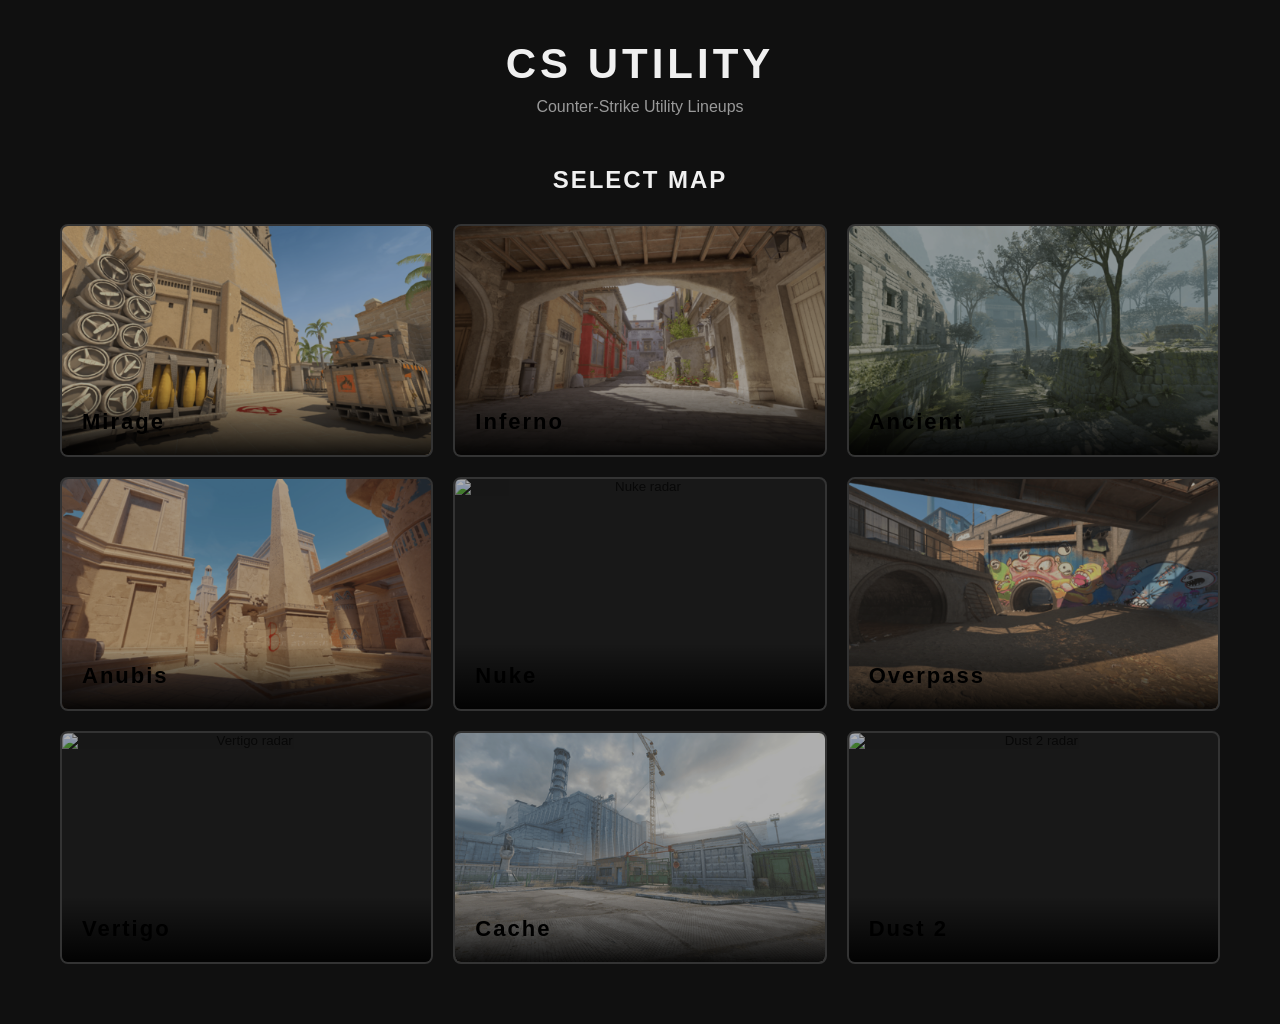
==== map.html @ cdf7f48f "first commit - test" ====
<!DOCTYPE html>
<html lang="en">

<head>
    <meta charset="UTF-8">
    <meta name="viewport" content="width=device-width, initial-scale=1.0">

    <title>CS Utility - Map</title>

    <link rel="stylesheet" href="css/main.css">
    <link rel="stylesheet" href="css/map.css">
</head>

<body>

    <header class="map-header">

        <a href="index.html" class="back-button">
            ← Maps
        </a>

        <h1 id="map-name">MAP</h1>

    </header>


    <main class="map-page">

        <!-- FILTER PANEL -->

        <aside class="filter-panel">

            <div class="search-container">

                <label for="search">SEARCH</label>

                <input
                    type="text"
                    id="search"
                    placeholder="Search nades..."
                >

            </div>


            <div class="filter-section">

                <h3>TEAM</h3>

                <label>
                    <input type="checkbox" value="CT" class="team-filter">
                    CT
                </label>

                <label>
                    <input type="checkbox" value="T" class="team-filter">
                    T
                </label>

            </div>


            <div class="filter-section">

                <h3>NADE TYPE</h3>

                <label>
                    <input type="checkbox" value="smoke" class="type-filter">
                    Smoke
                </label>

                <label>
                    <input type="checkbox" value="flash" class="type-filter">
                    Flash
                </label>

                <label>
                    <input type="checkbox" value="grenade" class="type-filter">
                    HE Grenade
                </label>

                <label>
                    <input type="checkbox" value="molotov" class="type-filter">
                    Molotov / Incendiary
                </label>

            </div>


            <div class="filter-section">

                <h3>DIFFICULTY</h3>

                <label>
                    <input type="checkbox" value="basic" class="difficulty-filter">
                    Basic
                </label>

                <label>
                    <input type="checkbox" value="advanced" class="difficulty-filter">
                    Advanced
                </label>

            </div>


            <div class="filter-section">

                <h3>SITUATION</h3>

                <label>
                    <input type="checkbox" value="retake" class="situation-filter">
                    Retake
                </label>

                <label>
                    <input type="checkbox" value="post-plant" class="situation-filter">
                    Post-plant
                </label>

                <label>
                    <input type="checkbox" value="execute" class="situation-filter">
                    Execute
                </label>

                <label>
                    <input type="checkbox" value="default" class="situation-filter">
                    Default
                </label>

            </div>


            <div class="filter-section">

                <h3>INSTANT NADE</h3>

                <label>
                    <input type="radio" name="instant" value="all" checked>
                    All
                </label>

                <label>
                    <input type="radio" name="instant" value="true">
                    Yes
                </label>

                <label>
                    <input type="radio" name="instant" value="false">
                    No
                </label>

            </div>


            <button id="clear-filters" class="clear-button">
                CLEAR FILTERS
            </button>

        </aside>


        <!-- RADAR -->

        <section class="radar-container">

            <div class="radar">

                <img id="radar-image" src="" alt="Map radar">

                <svg id="throw-lines"></svg>

                <div id="nade-markers"></div>
                <div id="nade-origins"></div>

            </div>

        </section>

    </main>


    <script src="js/map.js"></script>

</body>

</html>
---- css/main.css ----
* {
    box-sizing: border-box;
    margin: 0;
    padding: 0;
}

body {
    min-height: 100vh;

    background: #101010;
    color: #f0f0f0;

    font-family: Arial, Helvetica, sans-serif;
}

.site-header {
    text-align: center;
    padding: 40px 20px 20px;
}

.site-header h1 {
    font-size: 42px;
    letter-spacing: 4px;
}

.site-header p {
    margin-top: 10px;
    color: #999;
}

.map-selection {
    max-width: 1200px;
    margin: 0 auto;
    padding: 30px 20px 60px;
}

.map-selection h2 {
    text-align: center;
    margin-bottom: 30px;

    font-size: 24px;
    letter-spacing: 2px;
}

.map-grid {
    display: grid;

    grid-template-columns: repeat(3, 1fr);

    gap: 20px;
}

.map-card {
    position: relative;

    aspect-ratio: 16 / 10;

    overflow: hidden;

    border: 2px solid #333;
    border-radius: 8px;

    background: #181818;

    cursor: pointer;

    transition:
        transform 0.2s ease,
        border-color 0.2s ease;
}

.map-card:hover {
    transform: translateY(-4px);
    border-color: #888;
}

.map-card img {
    width: 100%;
    height: 100%;

    object-fit: cover;

    display: block;

    opacity: 0.65;

    transition:
        opacity 0.2s ease,
        transform 0.3s ease;
}

.map-card:hover img {
    opacity: 0.85;
    transform: scale(1.03);
}

.map-card span {
    position: absolute;

    left: 0;
    right: 0;
    bottom: 0;

    padding: 20px;

    text-align: left;

    font-size: 22px;
    font-weight: bold;
    letter-spacing: 2px;

    background: linear-gradient(
        transparent,
        rgba(0, 0, 0, 0.9)
    );
}


/* Responsive layout */

@media (max-width: 800px) {

    .map-grid {
        grid-template-columns: repeat(2, 1fr);
    }

}

@media (max-width: 500px) {

    .site-header h1 {
        font-size: 32px;
    }

    .map-grid {
        grid-template-columns: 1fr;
    }

}
---- css/map.css ----
.map-header {
    height: 80px;

    display: flex;
    align-items: center;

    padding: 0 30px;

    border-bottom: 1px solid #333;

    position: relative;
}

.map-header h1 {
    position: absolute;

    left: 50%;

    transform: translateX(-50%);

    font-size: 24px;
    letter-spacing: 3px;
}

.back-button {
    color: #ccc;
    text-decoration: none;

    font-weight: bold;

    transition: color 0.2s;
}

.back-button:hover {
    color: white;
}


/* Main layout */

.map-page {
    display: flex;

    min-height: calc(100vh - 80px);
}


/* Filter panel */

.filter-panel {
    width: 280px;

    flex-shrink: 0;

    padding: 25px;

    background: #151515;

    border-right: 1px solid #333;
}

.search-container {
    margin-bottom: 30px;
}

.search-container label,
.filter-section h3 {
    display: block;

    margin-bottom: 12px;

    font-size: 13px;
    letter-spacing: 1.5px;

    color: #aaa;
}

.search-container input[type="text"] {
    width: 100%;

    padding: 11px 12px;

    border: 1px solid #444;
    border-radius: 4px;

    background: #0d0d0d;
    color: white;

    outline: none;
}

.search-container input[type="text"]:focus {
    border-color: #888;
}

.filter-section {
    margin-bottom: 28px;
}

.filter-section label {
    display: flex;
    align-items: center;

    gap: 9px;

    margin-bottom: 10px;

    color: #ccc;

    font-size: 14px;

    cursor: pointer;
}

.filter-section input {
    cursor: pointer;
}

.clear-button {
    width: 100%;

    padding: 11px;

    border: 1px solid #444;
    border-radius: 4px;

    background: #222;
    color: #ccc;

    cursor: pointer;

    font-weight: bold;
    font-size: 12px;

    letter-spacing: 1px;
}

.clear-button:hover {
    background: #2d2d2d;
    color: white;
}


/* Radar */

.radar-container {
    flex: 1;

    display: flex;

    justify-content: center;
    align-items: center;

    padding: 30px;

    overflow: auto;

    background: #0b0b0b;
}

.radar {
    position: relative;

    width: min(80vh, 900px);

    aspect-ratio: 1 / 1;
}

.radar > img {
    width: 100%;
    height: 100%;

    display: block;

    object-fit: contain;
}


/* Throw lines */

#throw-lines {
    position: absolute;

    inset: 0;

    width: 100%;
    height: 100%;

    pointer-events: none;

    z-index: 5;
}

.throw-line {
    stroke: #ffffff;

    stroke-width: 2;

    stroke-dasharray: 6 6;

    opacity: 0.7;
}


/* Landing spot markers */

#nade-markers {
    position: absolute;

    inset: 0;

    z-index: 10;
}

.nade-marker {
    position: absolute;

    width: 34px;
    height: 34px;

    transform: translate(-50%, -50%);

    border: none;

    background: transparent;

    cursor: pointer;

    z-index: 10;

    padding: 0;

    display: flex;
    align-items: center;
    justify-content: center;

    transition:
        transform 0.15s,
        filter 0.15s;
}

.nade-marker:hover {
    transform: translate(-50%, -50%) scale(1.25);

    z-index: 30;

    filter: brightness(1.3);
}

.nade-marker img {
    width: 100%;
    height: 100%;

    object-fit: contain;

    display: block;

    pointer-events: none;
}


/* Throw origins */

#nade-origins {
    position: absolute;

    inset: 0;

    z-index: 20;

    pointer-events: none;
}

.nade-origin {
    position: absolute;

    width: 24px;
    height: 24px;

    transform: translate(-50%, -50%);

    border: 2px solid white;
    border-radius: 50%;

    background: #151515;
    color: white;

    cursor: pointer;

    display: flex;
    align-items: center;
    justify-content: center;

    padding: 0;

    font-size: 11px;
    font-weight: bold;

    pointer-events: auto;

    transition:
        transform 0.15s,
        background 0.15s;
}

.nade-origin:hover {
    transform: translate(-50%, -50%) scale(1.25);

    background: #333;
}


/* Mobile */

@media (max-width: 800px) {

    .map-page {
        flex-direction: column;
    }

    .filter-panel {
        width: 100%;

        border-right: none;
        border-bottom: 1px solid #333;
    }

    .radar-container {
        min-height: 70vh;
    }

    .radar {
        width: min(90vw, 700px);
    }
}
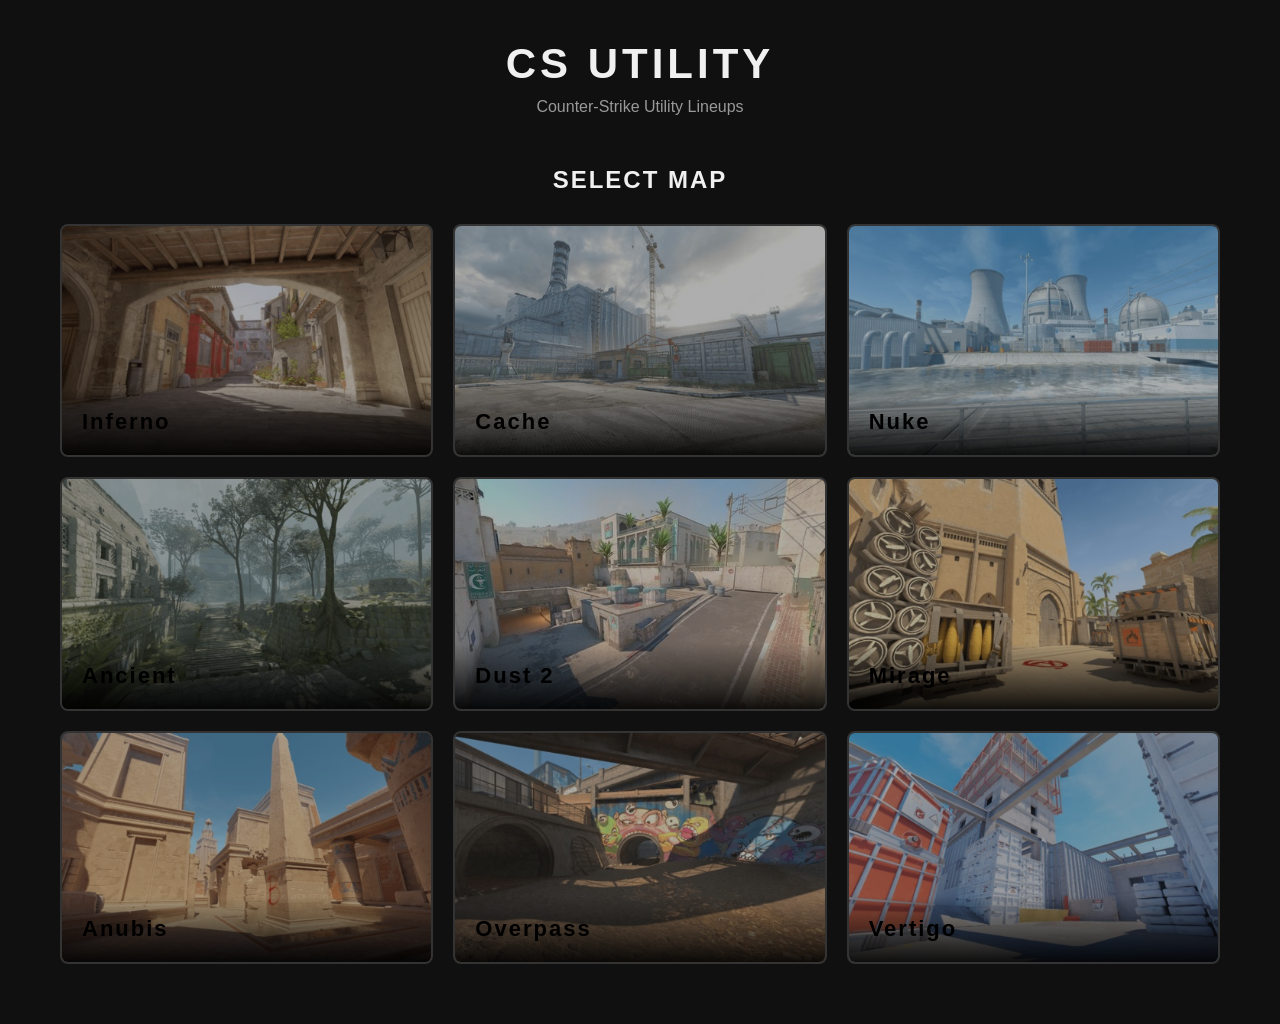
==== commit 5b4d5378: "inferno and cache" ====
--- a/map.html
+++ b/map.html
@@ -70,7 +70,7 @@
                 </label>
 
                 <label>
-                    <input type="checkbox" value="flash" class="type-filter">
+                    <input type="checkbox" value="flashbang" class="type-filter">
                     Flash
                 </label>
 
